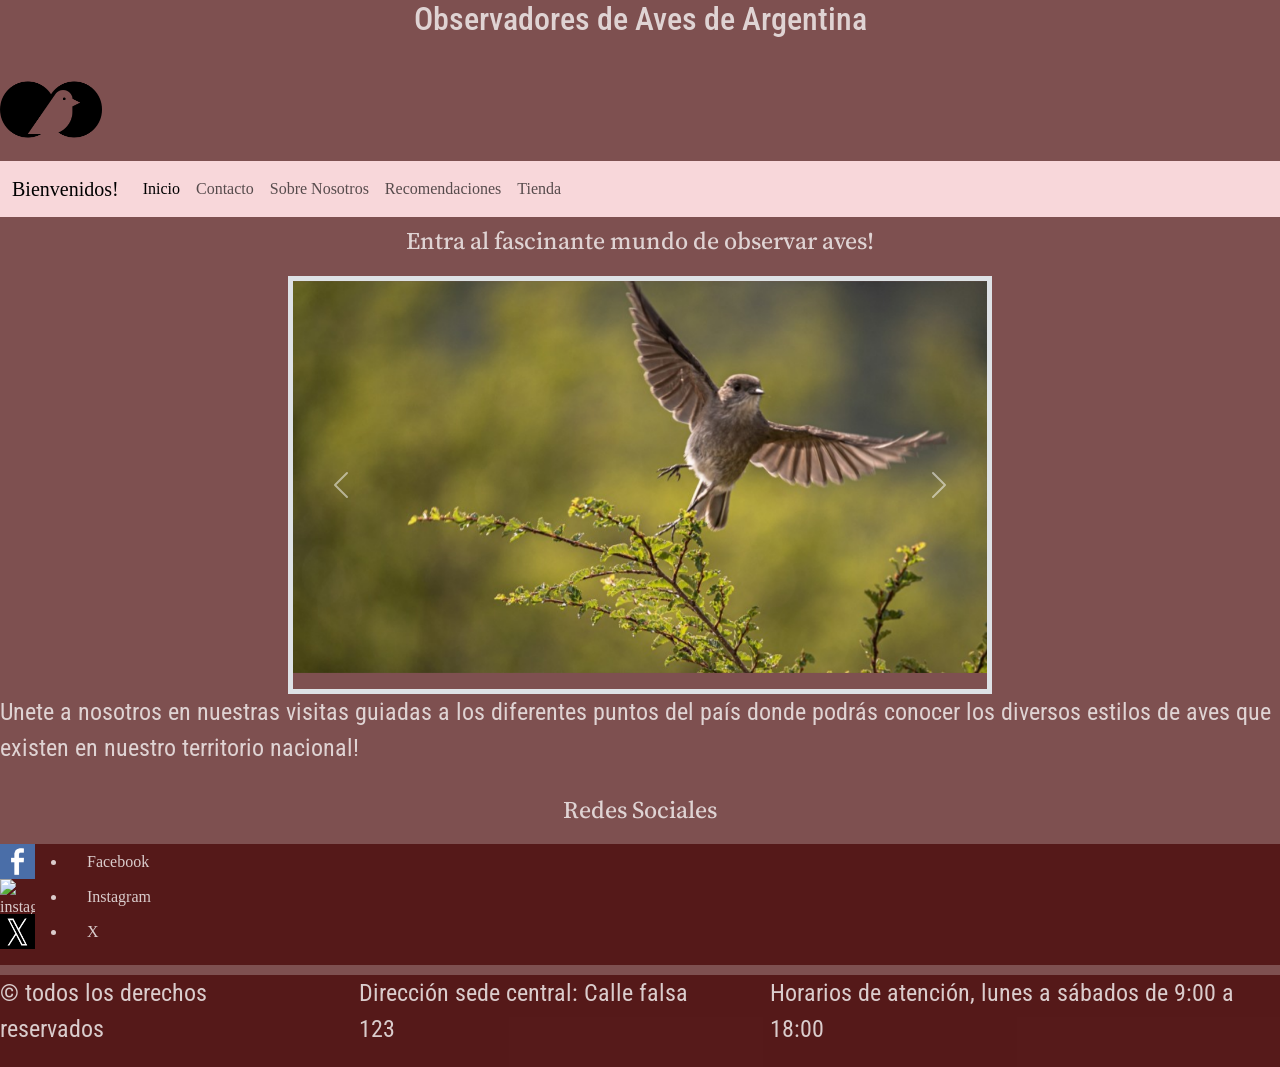
==== index.html @ 2a96aee0 "se agregó un formulario a contacto, trabajar más en eso" ====
<!DOCTYPE html>
<html lang="es">

<head>
    <meta charset="UTF-8">
    <meta name="viewport" content="width=device-width, initial-scale=1.0">
    <title>Observadores de Aves de Argentina | Inicio</title>
    <!-- BOOTSTRAP -->
    <link href="https://cdn.jsdelivr.net/npm/bootstrap@5.3.8/dist/css/bootstrap.min.css" rel="stylesheet"
        integrity="sha384-sRIl4kxILFvY47J16cr9ZwB07vP4J8+LH7qKQnuqkuIAvNWLzeN8tE5YBujZqJLB" crossorigin="anonymous">
    <!-- CSS -->
    <link rel="stylesheet" href="../styles/style.css">

</head>


<body class="contenedorPrincipal">

    <header>

        <h1>Observadores de Aves de Argentina</h1>

        <img class="logo" src="img/logo.png" alt="logo">

        <nav class="navbar navbar-expand-lg bg-danger-subtle">
            <div class="container-fluid">
                <a class="navbar-brand" href="#">Bienvenidos!</a>
                <button class="navbar-toggler" type="button" data-bs-toggle="collapse"
                    data-bs-target="#navbarNavAltMarkup" aria-controls="navbarNavAltMarkup" aria-expanded="false"
                    aria-label="Toggle navigation">
                    <span class="navbar-toggler-icon"></span>
                </button>
                <div class="collapse navbar-collapse" id="navbarNavAltMarkup">
                    <div class="navbar-nav">
                        <a class="nav-link active" aria-current="page" href="#">Inicio</a>
                        <a class="nav-link" href="pages/contacto.html">Contacto</a>
                        <a class="nav-link" href="pages/sobre_nosotros.html">Sobre Nosotros</a>
                        <a class="nav-link" href="pages/recomendaciones.html">Recomendaciones</a>
                        <a class="nav-link" href="pages/tienda.html">Tienda</a>
                    </div>
                </div>
            </div>
        </nav>
    </header>


    <main>

        <h2>Entra al fascinante mundo de observar aves!</h2>

        <section>

            <section id="carouselExample" class="carousel slide mx-auto">
                <article class="carousel-inner border border-5">
                    <figure class="carousel-item active">
                        <img src="img/ave1.jpg" class="d-block w-100" alt="ave1">
                    </figure>
                    <figure class="carousel-item">
                        <img src="img/ave2.jpg" class="d-block w-100" alt="ave2">
                    </figure>
                    <figure class="carousel-item">
                        <img src="img/ave3.jpg" class="d-block w-100" alt="ave3">
                    </figure>
                    <figure class="carousel-item">
                        <img src="img/ave4.jpg" class="d-block w-100" alt="ave4">
                    </figure>
                    <figure class="carousel-item">
                        <img src="img/ave5.webp" class="d-block w-100" alt="ave5">
                    </figure>
                    <figure class="carousel-item">
                        <img src="img/ave6.jpg" class="d-block w-100" alt="ave6">
                    </figure>
                </article>
                <button class="carousel-control-prev" type="button" data-bs-target="#carouselExample"
                    data-bs-slide="prev">
                    <span class="carousel-control-prev-icon" aria-hidden="true"></span>
                    <span class="visually-hidden">Previous</span>
                </button>
                <button class="carousel-control-next" type="button" data-bs-target="#carouselExample"
                    data-bs-slide="next">
                    <span class="carousel-control-next-icon" aria-hidden="true"></span>
                    <span class="visually-hidden">Next</span>
                </button>
            </section>





            <p>Unete a nosotros en nuestras visitas guiadas a los diferentes puntos del país donde podrás conocer
                los diversos estilos de aves que existen en nuestro territorio nacional!</p>

        </section>


    </main>



    <footer>

        <h3>Redes Sociales</h3>
        <div class="redesSociales">
            <div>
                <img class="iconosRedesSociales" src="img/facebook.png" alt="facebook">
                <img class="iconosRedesSociales" src="img/instagram.png" alt="instagram">
                <img class="iconosRedesSociales" src="img/x.png" alt="x">
            </div>
            <ul>
                <li><a href="https://www.facebook.com" target="_blank">Facebook</a></li>
                <li><a href="https://www.instagram.com" target="_blank">Instagram</a></li>
                <li><a href="https://x.com/" target="_blank">X</a></li>
            </ul>
        </div>

        <div class="pieDePagina">
            <p>&copy; todos los derechos reservados</p>
            <p>Dirección sede central: Calle falsa 123</p>
            <p>Horarios de atención, lunes a sábados de 9:00 a 18:00</p>
        </div>
    </footer>

    <!-- BOOTSTRAP -->
    <script src="https://cdn.jsdelivr.net/npm/bootstrap@5.3.8/dist/js/bootstrap.bundle.min.js"
        integrity="sha384-FKyoEForCGlyvwx9Hj09JcYn3nv7wiPVlz7YYwJrWVcXK/BmnVDxM+D2scQbITxI"
        crossorigin="anonymous"></script>

</body>







</html>
---- styles/style.css ----
@import url("https://fonts.googleapis.com/css2?family=Alfa+Slab+One&family=Bitcount+Prop+Single:wght@100..900&family=DM+Sans:ital,opsz,wght@0,9..40,100..1000;1,9..40,100..1000&family=Roboto+Condensed:ital,wght@0,100..900;1,100..900&family=Roboto:ital,wght@0,100..900;1,100..900&family=Sekuya&family=Source+Serif+4:ital,opsz,wght@0,8..60,200..900;1,8..60,200..900&display=swap");

/* font-family: "Roboto Condensed", sans-serif;
font-family: "Source Serif 4", serif;
font-family: "Roboto", sans-serif;
font-family: "Bitcount Prop Single", system-ui; */

* {
  margin: 0;
  padding: 0;
  box-sizing: border-box;
}

/* -----------GENERALES---------- */
h1 {
  color: #eee7e7de;
  display: flex;
  justify-content: center;
  margin-bottom: 20px;
  font-size: x-large;
  font-family: "Roboto Condensed", sans-serif;
}

h2,
h3 {
  color: #eee7e7de;
  font-size: large;
  display: flex;
  justify-content: center;
  margin-bottom: 20px;
  font-family: "Source Serif 4", serif;
}

p {
  color: #eee7e7de;
  margin-bottom: 20px;
  font-size: medium;
  font-family: "Roboto Condensed", sans-serif;
}

/* -----------HEADER---------- */

.logo {
  width: 20%;
  height: auto;
}

/* -----------BODY---------- */

body {
  background-color: #440101af;
  font-family: "Times New Roman", Times, serif;
  color: #eee7e7de;
}

/* -----------MAIN---------- */
.contenedorPrincipal {
  display: grid;
  grid-template-areas:
    "header header"
    "main main"
    "footer footer";
  gap: 10px;
}

header {
  grid-area: header;
}

main {
  grid-area: main;
}

footer {
  grid-area: footer;
}
/* PREGUNTAR SOBRE FORMULARIO */
.inputForm {
  width: 100%;
  background-color: #4caf50;
  color: white;
  padding: 14px 20px;
  margin: 8px 0;
  border: none;
  border-radius: 4px;
  cursor: pointer;
}

.inputForm:hover {
  background-color: #4caf50;
}

.contenedor-formulario {
  border-radius: 5px;
  margin-left: 1rem;
  background-color: #f2f2f2;
  padding: 1rem;
}

.portadaNosotros {
  width: 100%;
  height: auto;
}
/* -----------FOOTER---------- */

.footer {
  display: flex;
  justify-content: space-around;
}

.redesSociales {
  display: flex;
  background-color: #440101af;
  margin-bottom: 10px;
}

.iconosRedesSociales {
  display: flex;
  justify-content: flex-start;
  width: 35px;
  height: 35px;
}

footer div ul li a {
  color: #eee7e7de;
  text-decoration: none;
  margin-left: 20px;
  line-height: 35px;
}

.pieDePagina {
  display: flex;
  justify-content: center;
  gap: 50px;
  background-color: #440101af;
}

/* ---------MEDIA QUERIES-------- */

@media (min-width: 768px) {
  h1 {
    color: #eee7e7de;
    display: flex;
    justify-content: center;
    margin-bottom: 10px;
    font-size: xx-large;
    font-family: "Roboto Condensed", sans-serif;
  }

  p,
  h2,
  h3 {
    font-size: x-large;
  }

  .logo {
    width: 15%;
    height: auto;
  }

  .carousel {
    width: 75%;
    object-fit: cover;
    object-position: center;
  }
}

@media (min-width: 1024px) {
  h1 {
    color: #eee7e7de;
    justify-content: center;
    margin-bottom: 20px;
    font-size: xx-large;
    font-family: "Roboto Condensed", sans-serif;
  }
  p,
  h2,
  h3 {
    font-size: x-large;
  }
  .logo {
    width: 8%;
    height: auto;
  }
  .carousel {
    width: 55%;
    object-fit: cover;
    object-position: center;
  }
}
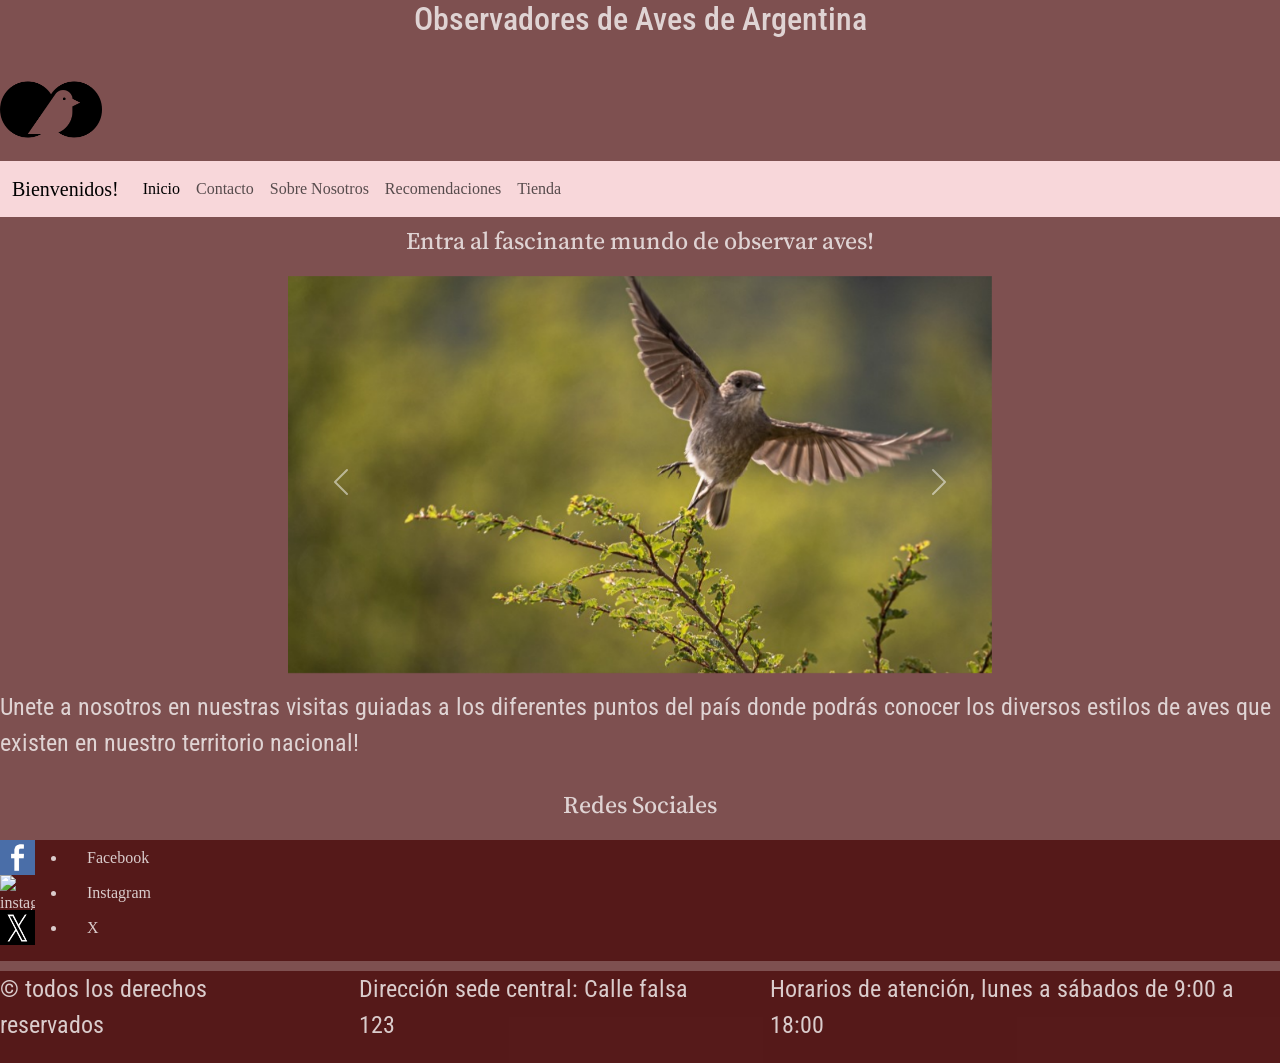
==== commit 8d2b13c2: "se completó el formulario" ====
--- a/index.html
+++ b/index.html
@@ -51,15 +51,15 @@
         <section>
 
             <section id="carouselExample" class="carousel slide mx-auto">
-                <article class="carousel-inner border border-5">
+                <article class="carousel-inner">
                     <figure class="carousel-item active">
                         <img src="img/ave1.jpg" class="d-block w-100" alt="ave1">
                     </figure>
                     <figure class="carousel-item">
-                        <img src="img/ave2.jpg" class="d-block w-100" alt="ave2">
+                        <img src="img/ave2.jpg" class="d-block w-80" alt="ave2">
                     </figure>
                     <figure class="carousel-item">
-                        <img src="img/ave3.jpg" class="d-block w-100" alt="ave3">
+                        <img src="img/ave3.jpg" class="d-block w-60" alt="ave3">
                     </figure>
                     <figure class="carousel-item">
                         <img src="img/ave4.jpg" class="d-block w-100" alt="ave4">
--- a/styles/style.css
+++ b/styles/style.css
@@ -74,27 +74,17 @@
 footer {
   grid-area: footer;
 }
-/* PREGUNTAR SOBRE FORMULARIO */
-.inputForm {
-  width: 100%;
-  background-color: #4caf50;
-  color: white;
-  padding: 14px 20px;
-  margin: 8px 0;
-  border: none;
-  border-radius: 4px;
-  cursor: pointer;
+
+.formulario-contenedor {
+  border-radius: 10px;
+  margin: 1rem;
+  color: black;
+  background-color: #eee7e7de;
+  padding: 1rem;
 }
 
-.inputForm:hover {
-  background-color: #4caf50;
-}
-
-.contenedor-formulario {
-  border-radius: 5px;
-  margin-left: 1rem;
-  background-color: #f2f2f2;
-  padding: 1rem;
+.carousel-inner img {
+  margin: auto;
 }
 
 .portadaNosotros {
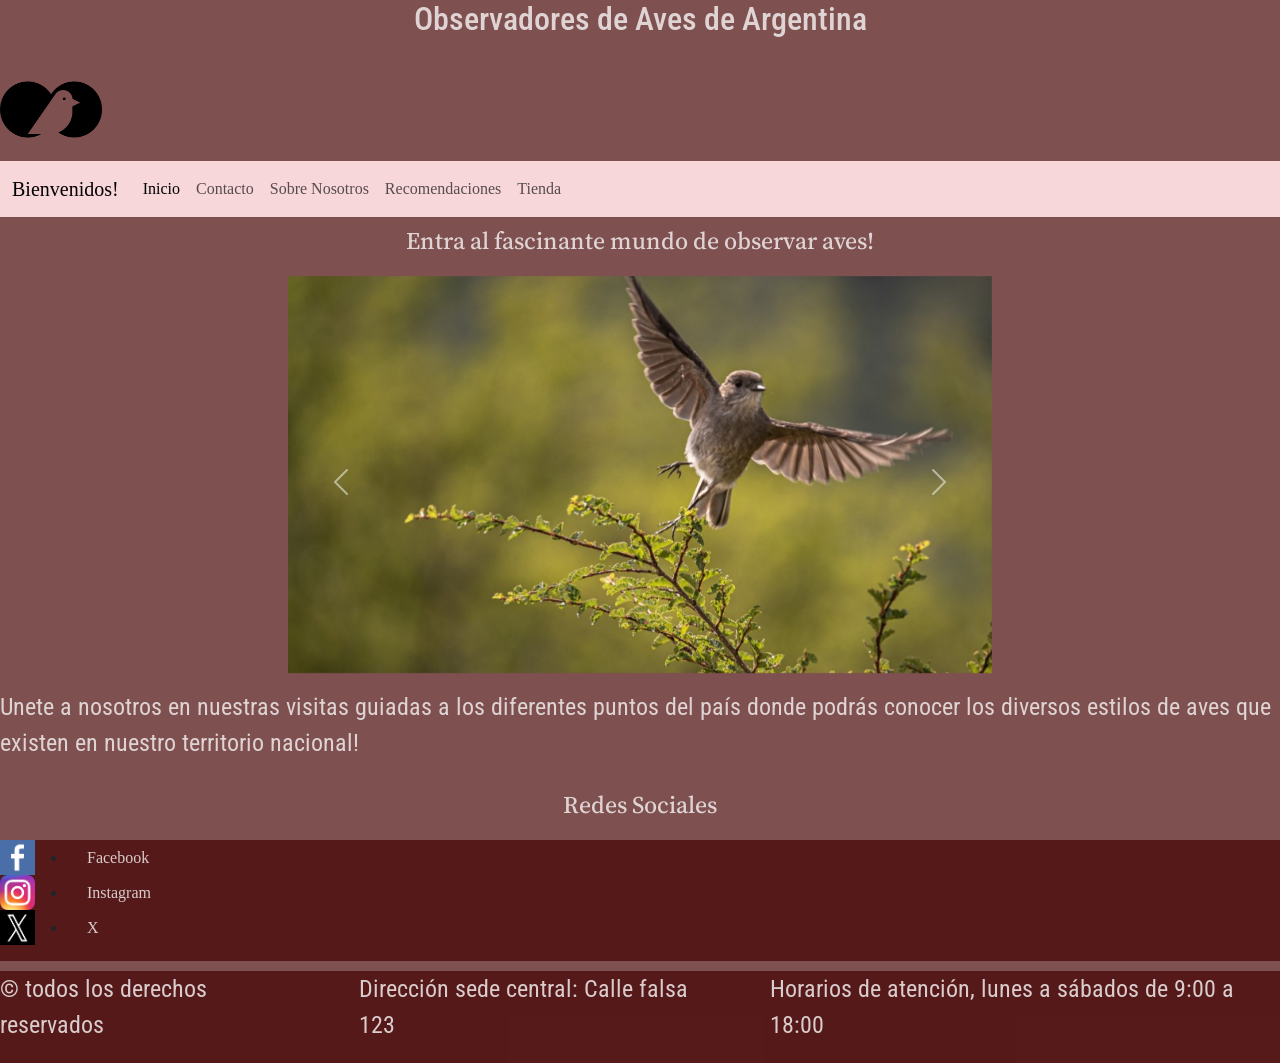
==== commit ca7f4984: "se arreglo el cambio de color de body en index" ====
--- a/index.html
+++ b/index.html
@@ -95,8 +95,6 @@
 
     </main>
 
-
-
     <footer>
 
         <h3>Redes Sociales</h3>
--- a/styles/style.css
+++ b/styles/style.css
@@ -50,7 +50,6 @@
 body {
   background-color: #440101af;
   font-family: "Times New Roman", Times, serif;
-  color: #eee7e7de;
 }
 
 /* -----------MAIN---------- */
